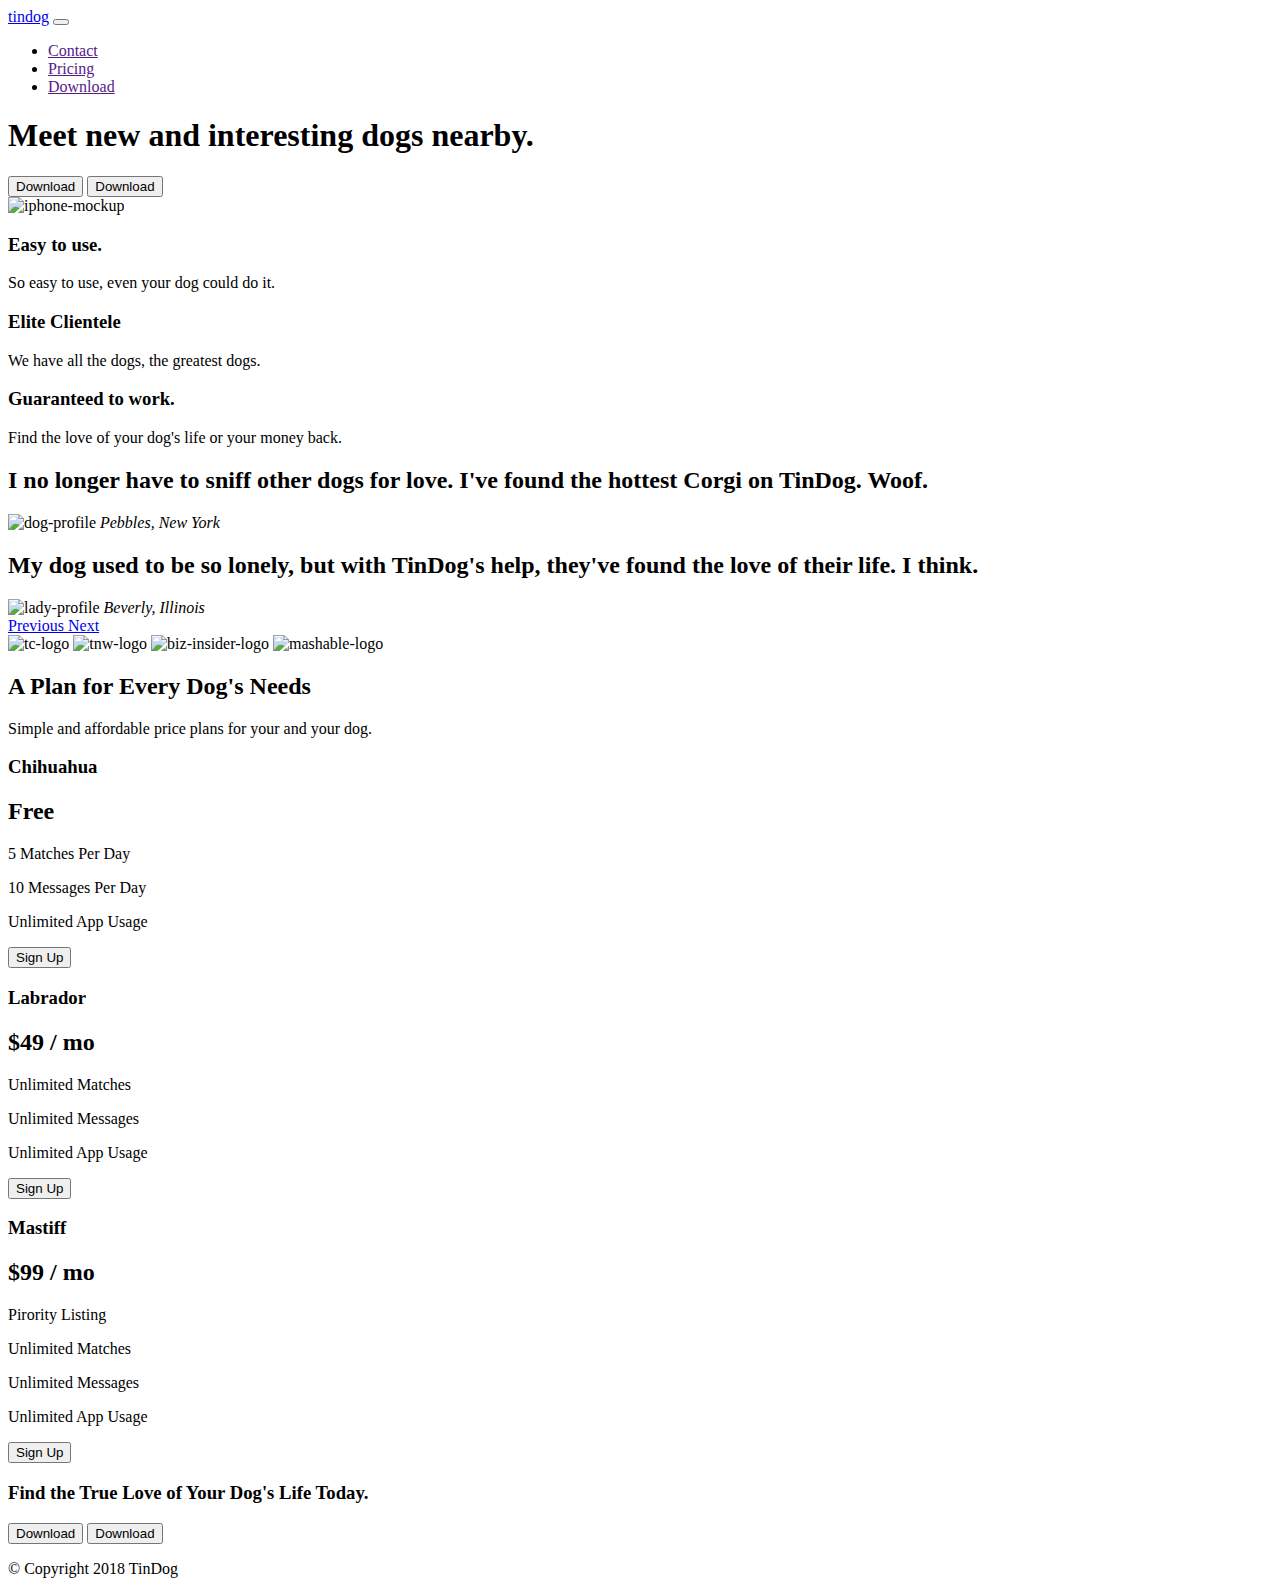
==== index.html @ eb640819 "Add files via upload" ====
<!DOCTYPE html>
<html>

<head>
  <meta charset="utf-8">
  <title>TinDog</title>
  <!-- Bootstrap Installation (CSS) -->
  <link href="https://cdn.jsdelivr.net/npm/bootstrap@5.1.3/dist/css/bootstrap.min.css" rel="stylesheet" integrity="sha384-1BmE4kWBq78iYhFldvKuhfTAU6auU8tT94WrHftjDbrCEXSU1oBoqyl2QvZ6jIW3" crossorigin="anonymous">
  <!-- CSS File Link -->
  <link rel="stylesheet" href="css/styles.css">
  <!-- Google Fonts -->
  <link rel="preconnect" href="https://fonts.googleapis.com">
  <link rel="preconnect" href="https://fonts.gstatic.com" crossorigin>
  <link href="https://fonts.googleapis.com/css2?family=Montserrat:wght@900&family=Ubuntu:wght@300&display=swap" rel="stylesheet">
  <link href="https://fonts.googleapis.com/css2?family=Ubuntu&display=swap" rel="stylesheet">
  <link href="https://fonts.googleapis.com/css2?family=Montserrat:wght@700&display=swap" rel="stylesheet">
  <link href="https://fonts.googleapis.com/css2?family=Montserrat:wght@700&display=swap" rel="stylesheet">
  <!-- Font Awesome -->
  <script src="https://kit.fontawesome.com/ca5a4d2665.js" crossorigin="anonymous"></script>
  <!-- For Media Query??? -->
  <meta name="viewport" content="width=device-width, initial-scale=1.0">
</head>

<body>

  <section id="title">
    <div class="container-fluid">

      <!-- Nav Bar -->
      <nav class="navbar navbar-expand-lg navbar-dark">



        <a class="navbar-brand " href="#">tindog</a>

        <button class="navbar-toggler" type="button" data-bs-toggle="collapse" data-bs-target="#navbarSupportedContent" aria-controls="navbarSupportedContent" aria-expanded="false" aria-label="Toggle navigation">

          <span class="navbar-toggler-icon"></span>

        </button>

        <div class="collapse navbar-collapse" id="navbarSupportedContent">

          <ul class="navbar-nav ms-auto">

            <li class="nav-item">

              <a class="nav-link" href="">Contact</a>

            </li>

            <li class="nav-item">

              <a class="nav-link" href="">Pricing</a>

            </li>

            <li class="nav-item">

              <a class="nav-link" href="">Download</a>

            </li>

          </ul>

        </div>



      </nav>




      <!-- Title -->
      <div class="  row">

        <div class="   col-lg-6">
          <h1 class="main-title">Meet new and interesting dogs nearby.</h1>
          <button type="button" class="btn btn-dark btn-lg download-button"><i class="fab fa-apple"></i> Download</button>
          <button type="button" class="btn btn-outline-light btn-lg download-button"><i class="fab fa-google-play"></i> Download</button>
        </div>
        <div class="title-image-div col-lg-6">
          <img class="title-image" src="images/iphone6.png" alt="iphone-mockup">
        </div>

      </div>

    </div>
  </section>


  <!-- Features -->

  <section id="features">


    <div class="features-div features-row row">

      <div class="col-lg-4  ">
        <i class=" features-icon fas fa-check-circle fa-4x"></i>
        <h3>Easy to use.</h3>
        <p class="features-p">So easy to use, even your dog could do it.</p>

      </div>

      <div class="col-lg-4  ">
        <i class=" features-icon fas fa-bullseye fa-4x"></i>
        <h3>Elite Clientele</h3>
        <p class="features-p">We have all the dogs, the greatest dogs.</p>
      </div>

      <div class="col-lg-4  ">
        <i class=" features-icon fas fa-heart fa-4x"></i>
        <h3>Guaranteed to work.</h3>
        <p class="features-p">Find the love of your dog's life or your money back.</p>
      </div>
    </div>

  </section>


  <!-- Testimonials -->

  <section id="testimonials">

    <div id="testimonial-carousel" class="carousel slide" data-bs-ride="false">

      <div class="carousel-inner">

        <div class="carousel-item active">

          <h2>I no longer have to sniff other dogs for love. I've found the hottest Corgi on TinDog. Woof.</h2>
          <img class="testimonial-image" src="images/dog-img.jpg" alt="dog-profile">
          <em>Pebbles, New York</em>

        </div>

        <div class="carousel-item">

          <h2>My dog used to be so lonely, but with TinDog's help, they've found the love of their life. I think.</h2>
          <img class="testimonial-image" src="images/lady-img.jpg" alt="lady-profile">
          <em>Beverly, Illinois</em>

        </div>



      </div>

      <a class="carousel-control-prev" href="#testimonial-carousel" role="button" data-bs-slide="prev">

        <span class="carousel-control-prev-icon" aria-hidden="true"></span>

        <span class="visually-hidden">Previous</span>

      </a>

      <a class="carousel-control-next" href="#testimonial-carousel" role="button" data-bs-slide="next">

        <span class="carousel-control-next-icon" aria-hidden="true"></span>

        <span class="visually-hidden">Next</span>

      </a>

    </div>





  </section>


  <!-- Press -->

  <section id="press">
    <img class="press-logo" src="images/techcrunch.png" alt="tc-logo">
    <img class="press-logo" src="images/tnw.png" alt="tnw-logo">
    <img class="press-logo" src="images/bizinsider.png" alt="biz-insider-logo">
    <img class="press-logo" src="images/mashable.png" alt="mashable-logo">

  </section>


  <!-- Pricing -->

  <section id="pricing">

    <h2>A Plan for Every Dog's Needs</h2>
    <p>Simple and affordable price plans for your and your dog.</p>

    <div class="row">

      <div class="pricing-card col-lg-4 col-md-6">

        <div class=" card text-center">

          <div class="card-header">

            <h3>Chihuahua</h3>

          </div>

          <div class="card-body">

            <h2>Free</h2>
            <p>5 Matches Per Day</p>
            <p>10 Messages Per Day</p>
            <p class="avoid-ocd">Unlimited App Usage</p>
            <div class="d-grid gap-2">

              <button type="button" class="btn btn-outline-dark btn-lg">Sign Up</button>

            </div>

          </div>

        </div>
      </div>

      <div class="pricing-card col-lg-4 col-md-6">

        <div class=" card text-center">

          <div class="card-header">

            <h3>Labrador</h3>

          </div>

          <div class="card-body">

            <h2>$49 / mo</h2>
            <p>Unlimited Matches</p>
            <p>Unlimited Messages</p>
            <p class="avoid-ocd">Unlimited App Usage</p>

            <div class="d-grid gap-2">

              <button type="button" class="btn btn-dark btn-lg">Sign Up</button>

            </div>

          </div>

        </div>

      </div>

      <div class="pricing-card col-lg-4">

        <div class=" card text-center">

          <div class="card-header">

            <h3>Mastiff</h3>

          </div>
          <div class="card-body">

            <h2>$99 / mo</h2>
            <p>Pirority Listing</p>
            <p>Unlimited Matches</p>
            <p>Unlimited Messages</p>
            <p>Unlimited App Usage</p>

            <div class="d-grid gap-2">

              <button type="button" class="btn btn-dark btn-lg">Sign Up</button>

            </div>

          </div>

        </div>
      </div>
    </div>
  </section>


  <!-- Call to Action -->

  <section id="cta">
<div class="container-fluid">

  <h3 class="ending-h3">Find the True Love of Your Dog's Life Today.</h3>
  <button class="ending-button btn btn-dark btn-lg" type="button"><i class="fab fa-apple"></i> Download</button>
  <button class="ending-button btn btn-light btn-lg" type="button"><i class="fab fa-google-play"></i> Download</button>

</div>


  </section>


  <!-- Footer -->

  <footer class="container-fluid" id="footer">
    <i class="final-icons fab fa-twitter "></i>
    <i class="final-icons fab fa-facebook "></i>
    <i class="final-icons fab fa-instagram "></i>
    <i class="final-icons fas fa-envelope "></i>
    <p>© Copyright 2018 TinDog</p>

  </footer>
  <!-- Bootstrap Installation (Javascript) -->
  <script src="https://cdn.jsdelivr.net/npm/bootstrap@5.0.2/dist/js/bootstrap.bundle.min.js" integrity="sha384-MrcW6ZMFYlzcLA8Nl+NtUVF0sA7MsXsP1UyJoMp4YLEuNSfAP+JcXn/tWtIaxVXM" crossorigin="anonymous"></script>
</body>

</html>
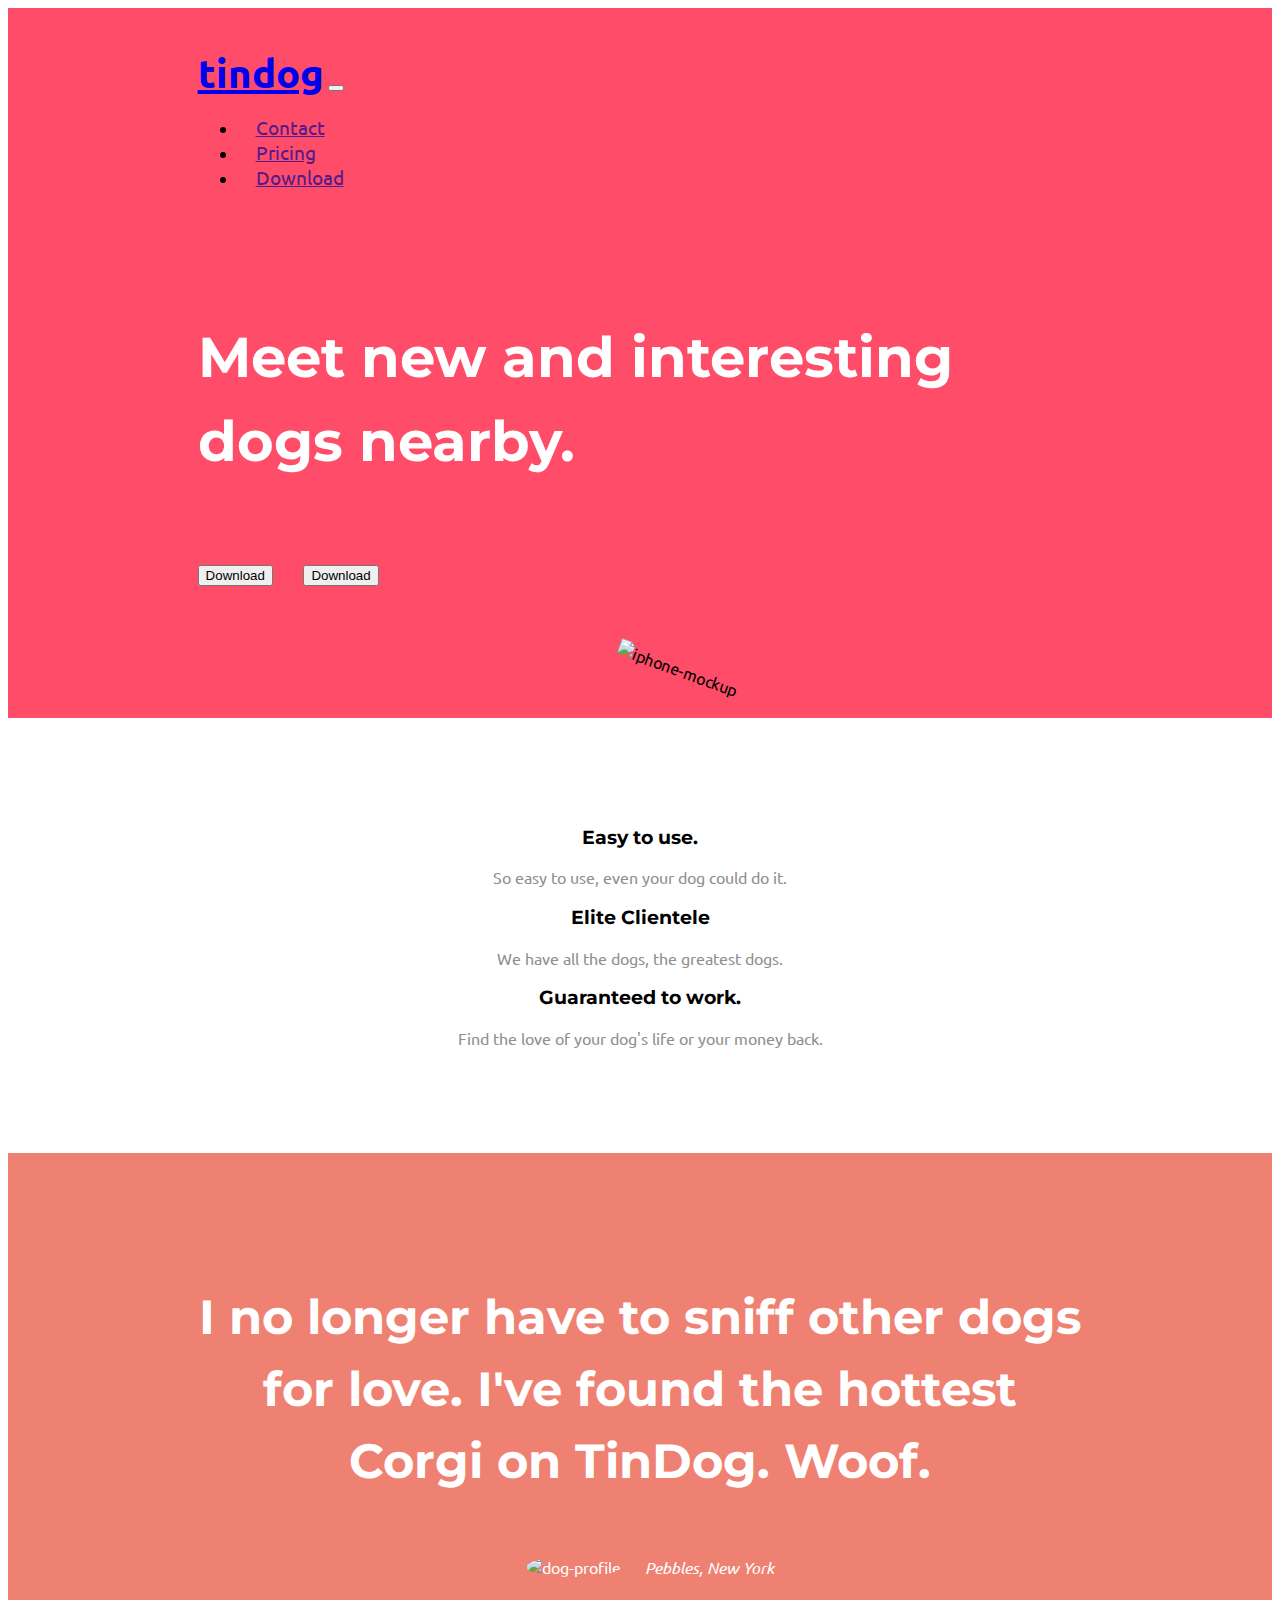
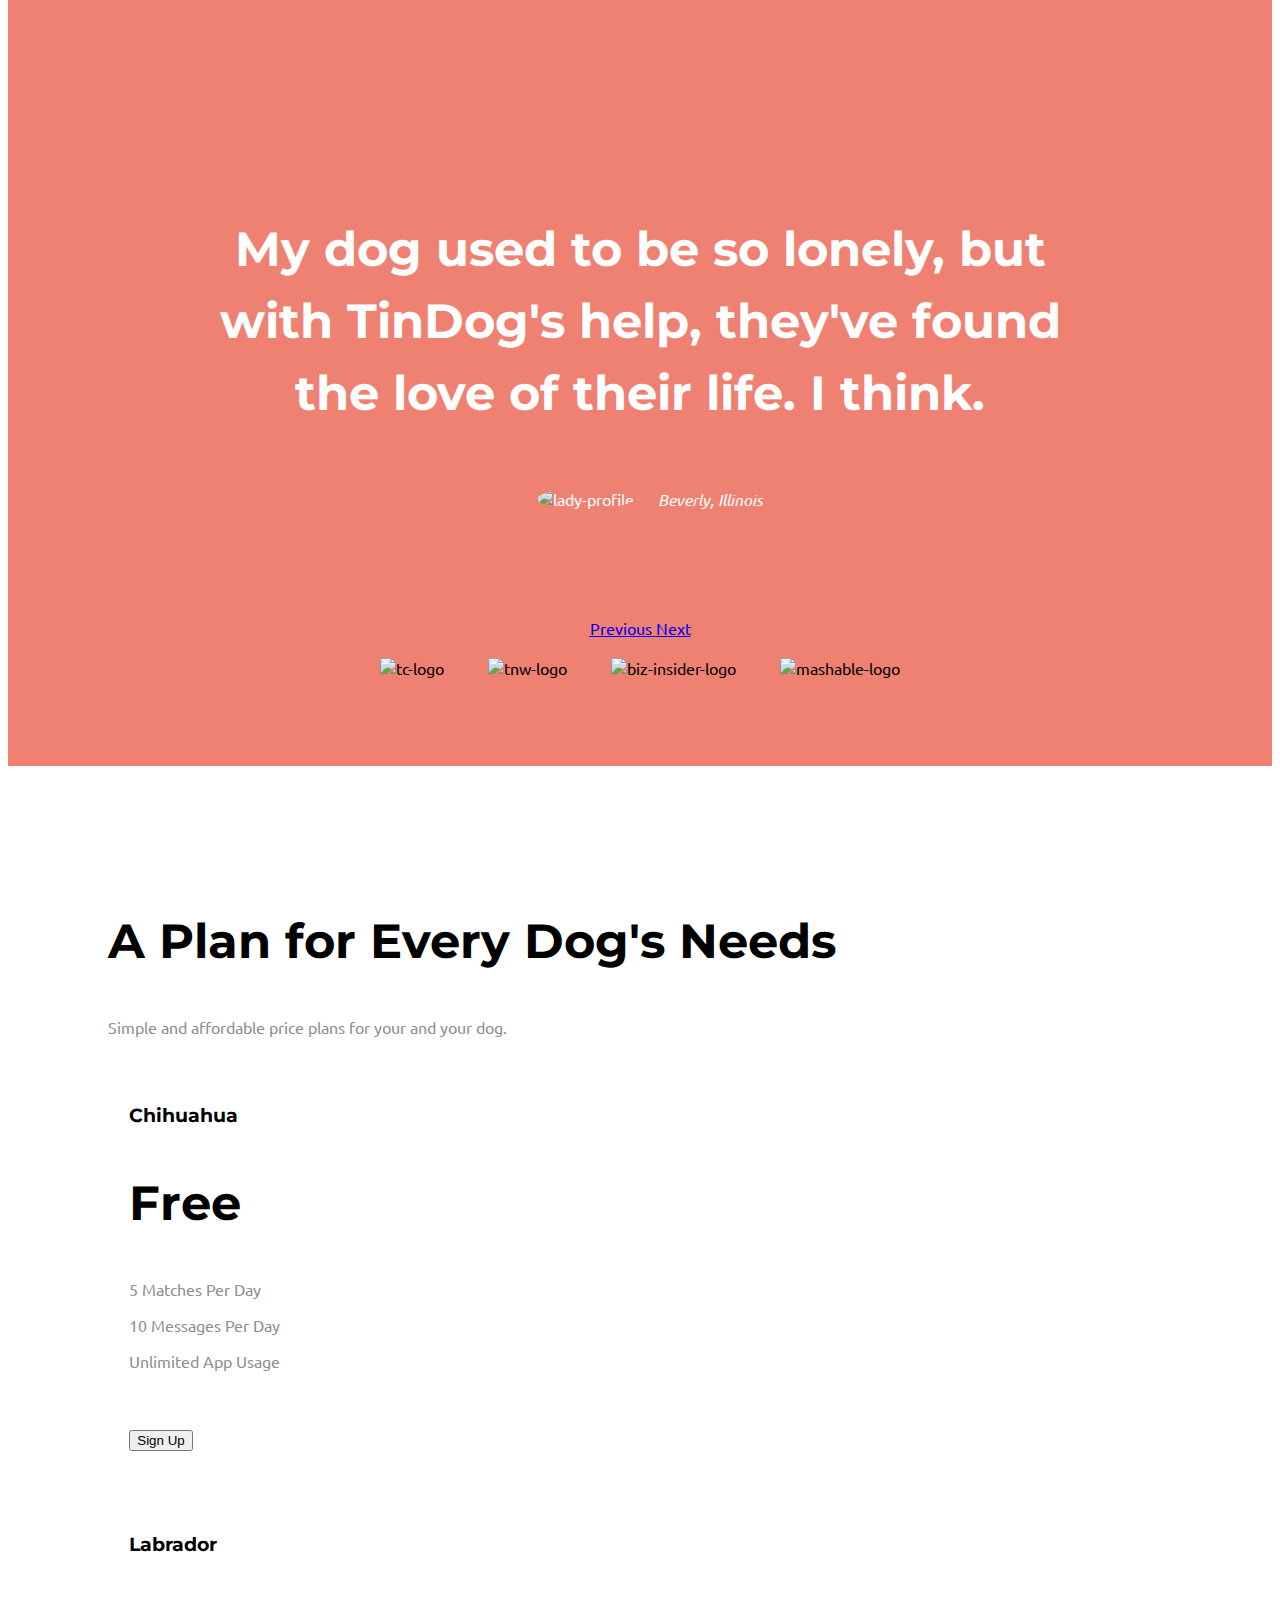
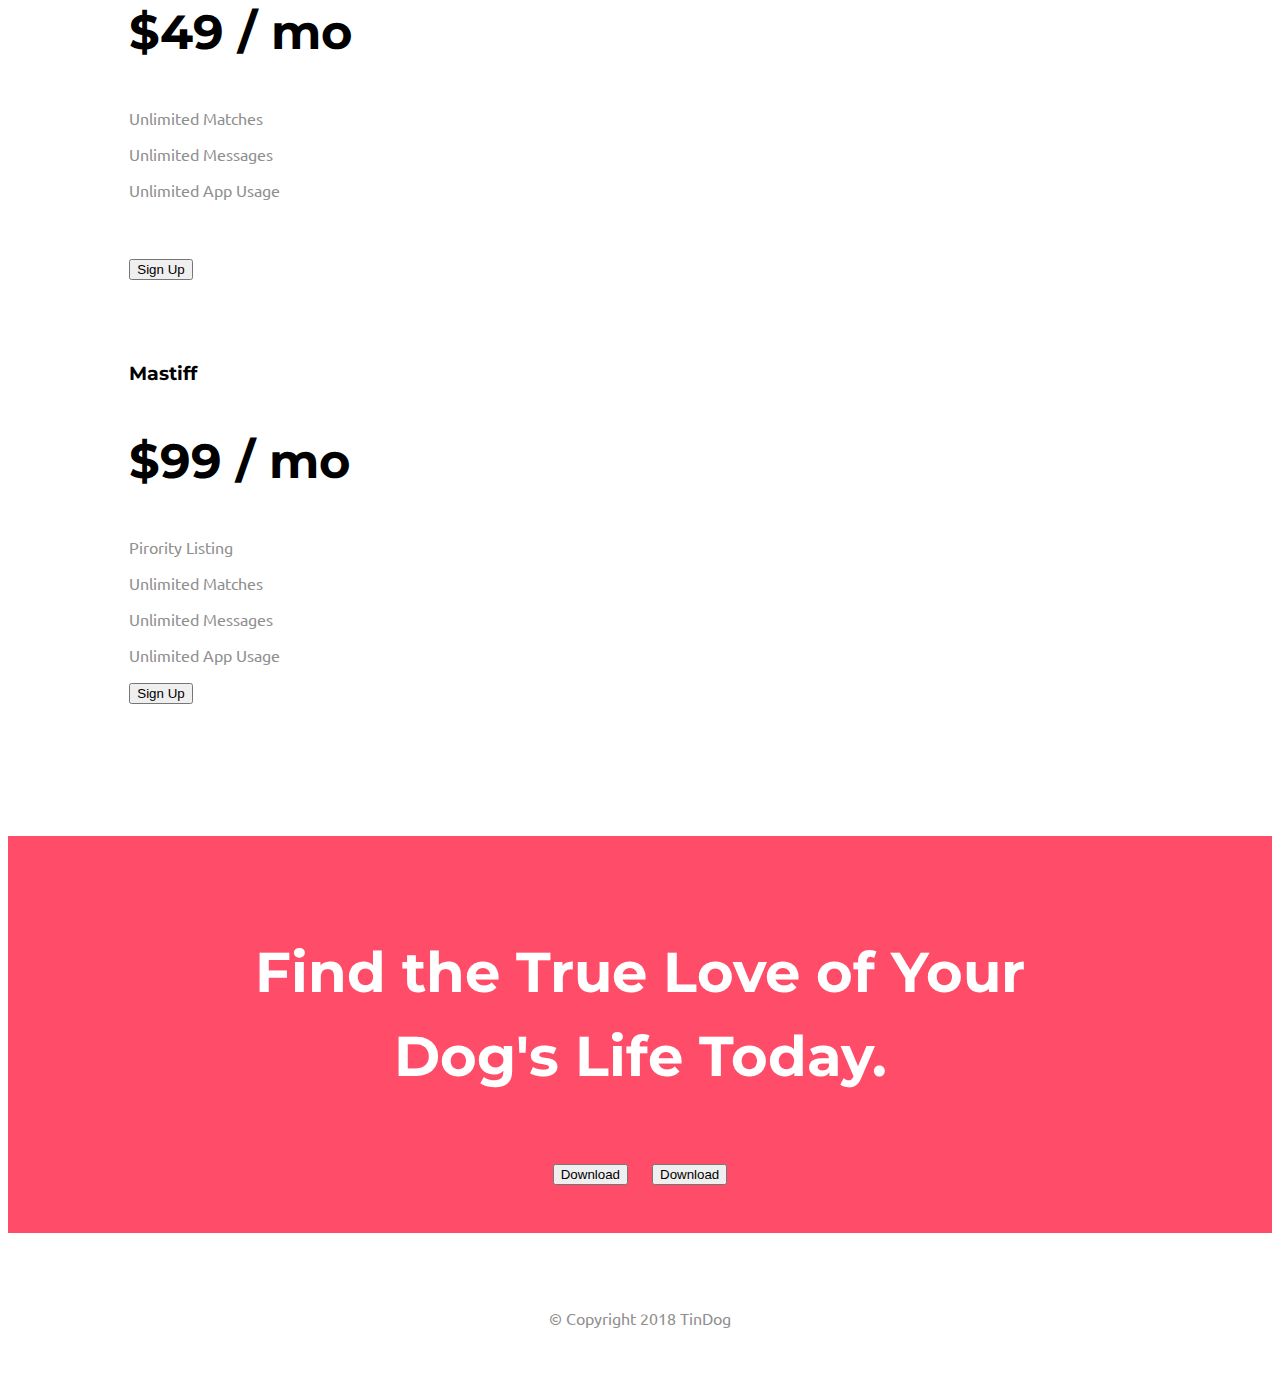
==== commit 6205e136: "Update index.html" ====
--- a/index.html
+++ b/index.html
@@ -7,7 +7,7 @@
   <!-- Bootstrap Installation (CSS) -->
   <link href="https://cdn.jsdelivr.net/npm/bootstrap@5.1.3/dist/css/bootstrap.min.css" rel="stylesheet" integrity="sha384-1BmE4kWBq78iYhFldvKuhfTAU6auU8tT94WrHftjDbrCEXSU1oBoqyl2QvZ6jIW3" crossorigin="anonymous">
   <!-- CSS File Link -->
-  <link rel="stylesheet" href="css/styles.css">
+  <link rel="stylesheet" href="styles.css">
   <!-- Google Fonts -->
   <link rel="preconnect" href="https://fonts.googleapis.com">
   <link rel="preconnect" href="https://fonts.gstatic.com" crossorigin>
--- a/styles.css
+++ b/styles.css
@@ -0,0 +1,138 @@
+#title{background-color: #ff4c68;}
+.main-title{
+font-family: 'Montserrat', sans-serif;
+font-size: 3.5rem;
+line-height: 1.5;
+color: white;
+}
+p{color: #8f8f8f;}
+.container-fluid{
+  padding: 3% 15%;
+}
+body{font-family: 'Ubuntu', sans-serif;}
+
+/* Navagination Bar */
+
+.navbar-brand{font-family: 'Ubuntu', sans-serif;
+font-size: 2.5rem;
+font-weight: bold;
+}
+.navbar {
+padding:0 0 4.5rem;
+}
+.nav-item{padding: 0 18px;}
+.nav-link{
+  font-size: 1.2rem;
+  }
+
+/* Download Buttons */
+.download-button{
+  margin: 5% 3% 5% 0;
+}
+
+/* Title Image */
+
+.title-image{
+  transform: rotate(20deg);
+position: absolute;
+width: 250px;
+right: 25%;
+
+
+}
+.title-image-div{
+position: relative;
+padding-top: 50px;
+}
+/* Features */
+#features{
+  padding: 7% 15%;
+  background-color: white;
+  position: relative;
+  z-index: 1;
+}
+.features-div{
+}
+h3{font-family: 'Montserrat', sans-serif;
+}
+.features-p{color: #8f8f8f;
+}
+.features-icon{color: #ef8172;
+  padding-bottom: 3%;
+}
+.features-icon:hover{color: #ff4c68;}
+#features{text-align: center;}
+
+ /* Testimonials */
+ #testimonials{
+
+   text-align: center;
+   background-color: #ef8172;
+   color: #fff;
+ }
+h2{
+font-family: 'Montserrat', sans-serif;
+font-size: 3rem;
+line-height: 1.5;
+}
+.testimonial-image{
+  width: 10%;
+  border-radius: 100%;
+  margin: 20px;
+}
+/* Press */
+#press{
+  background-color: #ef8172;
+  text-align: center;
+  padding-bottom: 3%;
+}
+.press-logo{
+  width: 15%;
+  margin: 20px 20px 50px;
+}
+.carousel-item{
+padding: 7% 15%;
+}
+.avoid-ocd{
+  margin-bottom: 57px;
+}
+/* Pricing */
+#pricing{
+  padding: 100px;
+}
+.pricing-card{
+  padding: 3% 2%;
+}
+
+/* Cta (Last Section) */
+#cta{
+
+  background-color: #ff4c68;
+  text-align: center;
+}
+.ending-h3{
+  font-family: 'Montserrat', sans-serif;
+  font-size: 3.5rem;
+  line-height: 1.5;
+  color: white;
+
+}
+.ending-button{margin: 10px 10px;}
+
+/* Footer */
+#footer{text-align: center;}
+.final-icons{
+  margin: 10px 15px;
+}
+
+
+/* Media Queries */
+@media (max-width: 1028px) {
+
+  #title{text-align: center;}
+
+  .title-image{
+    transform: rotate(0deg);
+    position: static;
+  }
+}
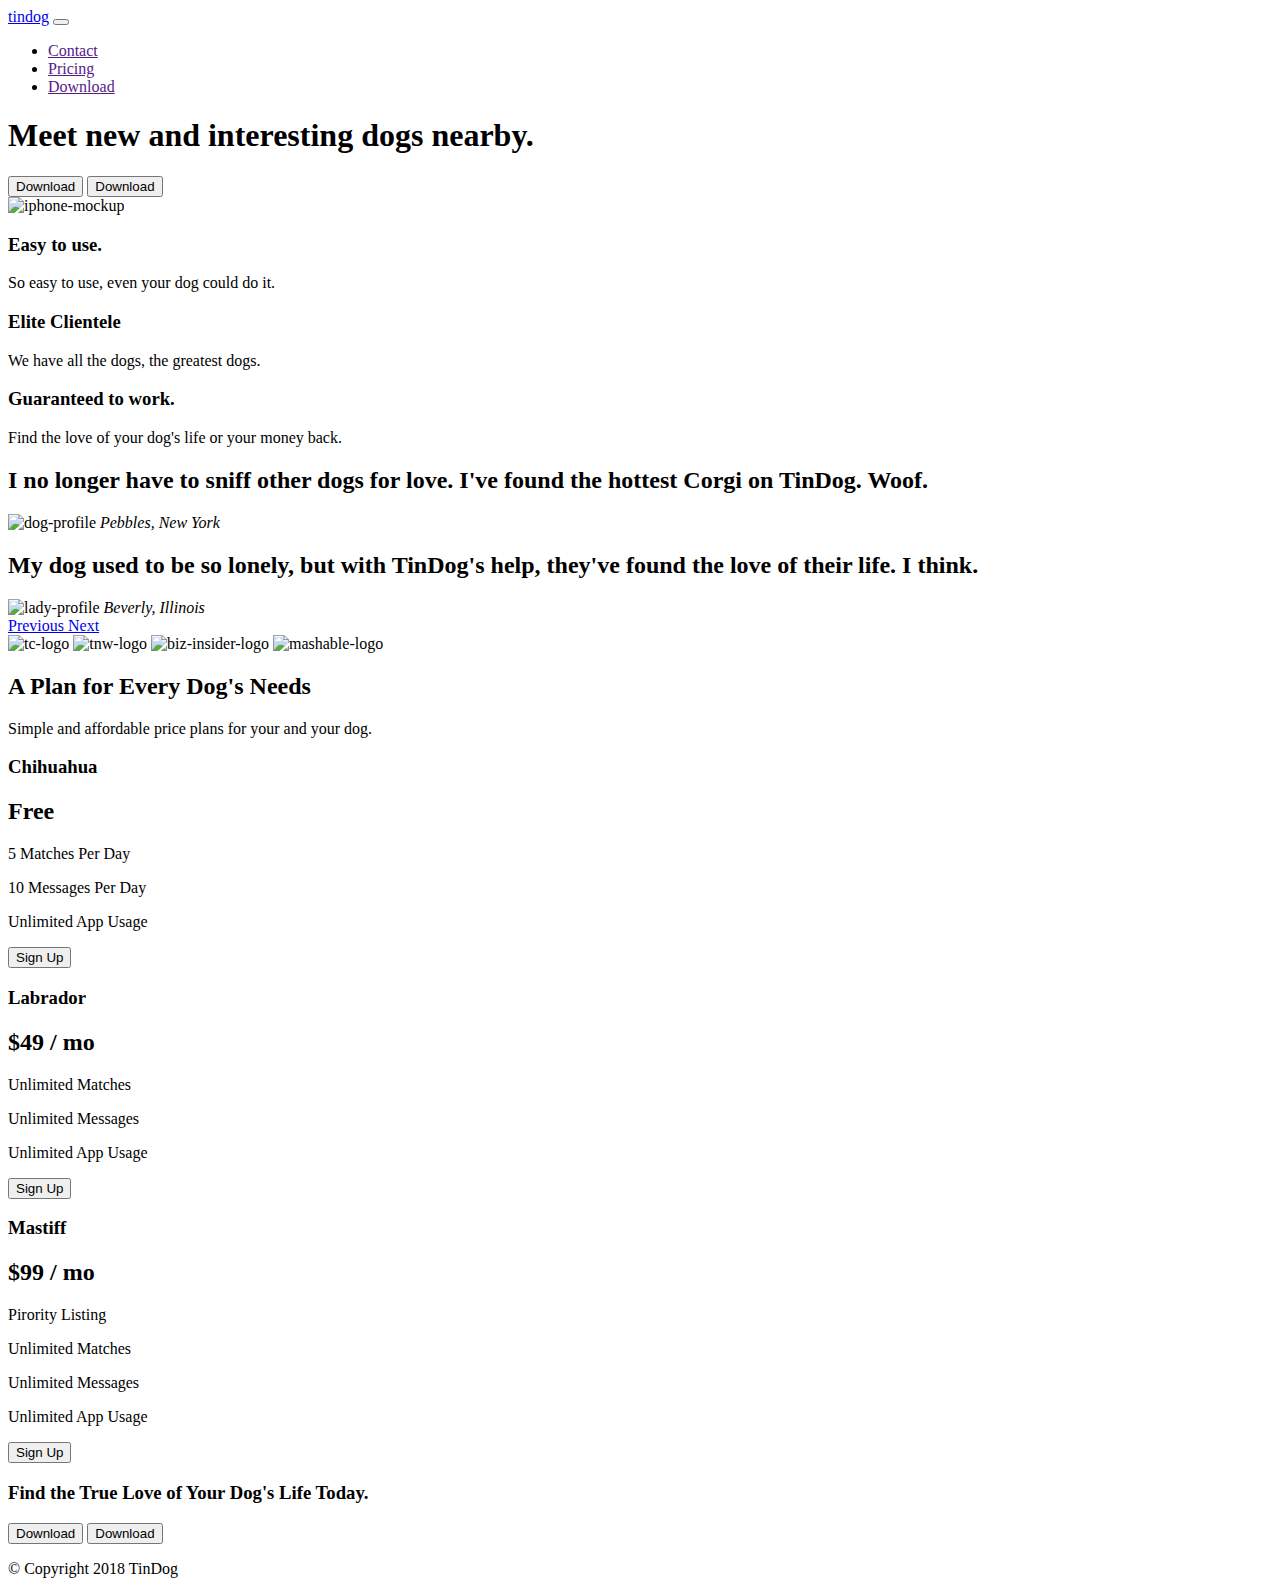
==== commit 68753b7b: "Update index.html" ====
--- a/index.html
+++ b/index.html
@@ -7,7 +7,7 @@
   <!-- Bootstrap Installation (CSS) -->
   <link href="https://cdn.jsdelivr.net/npm/bootstrap@5.1.3/dist/css/bootstrap.min.css" rel="stylesheet" integrity="sha384-1BmE4kWBq78iYhFldvKuhfTAU6auU8tT94WrHftjDbrCEXSU1oBoqyl2QvZ6jIW3" crossorigin="anonymous">
   <!-- CSS File Link -->
-  <link rel="stylesheet" href="styles.css">
+  <link rel="stylesheet" type=“text/css” href="styles.css">
   <!-- Google Fonts -->
   <link rel="preconnect" href="https://fonts.googleapis.com">
   <link rel="preconnect" href="https://fonts.gstatic.com" crossorigin>
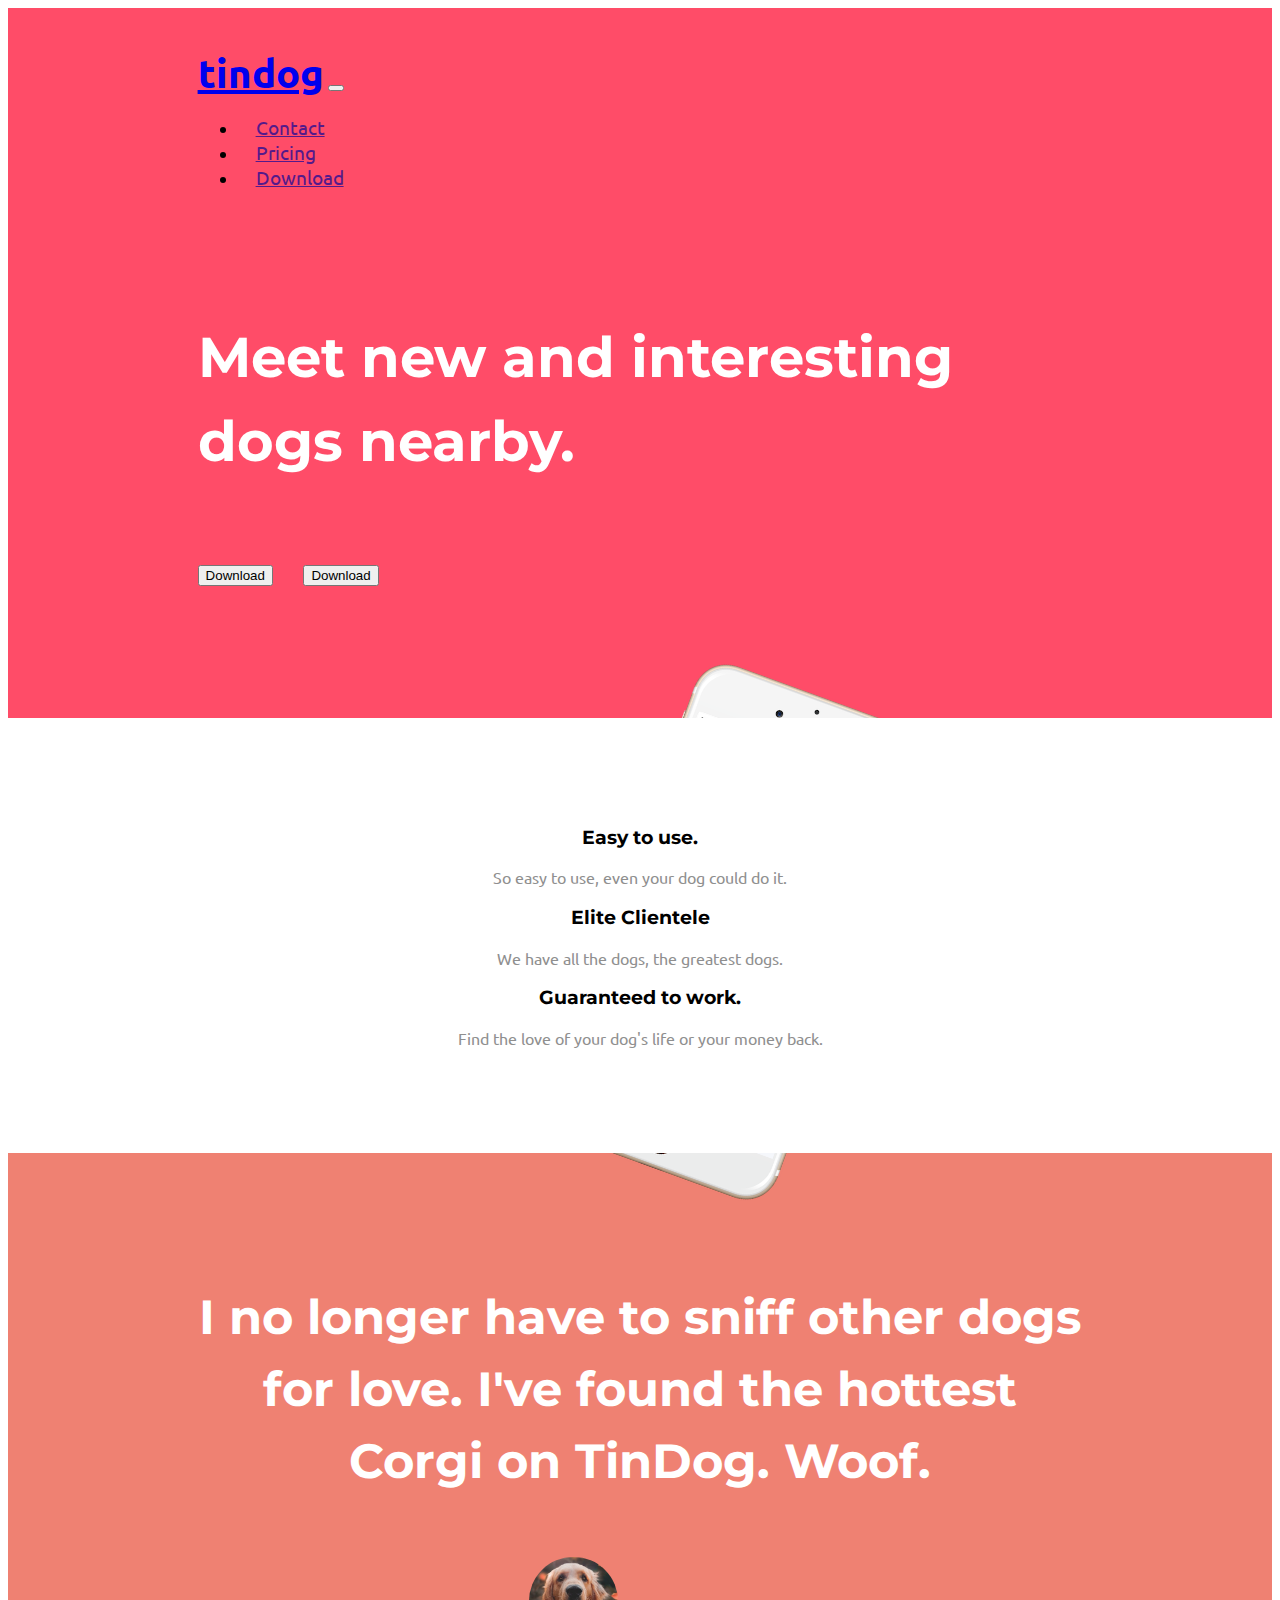
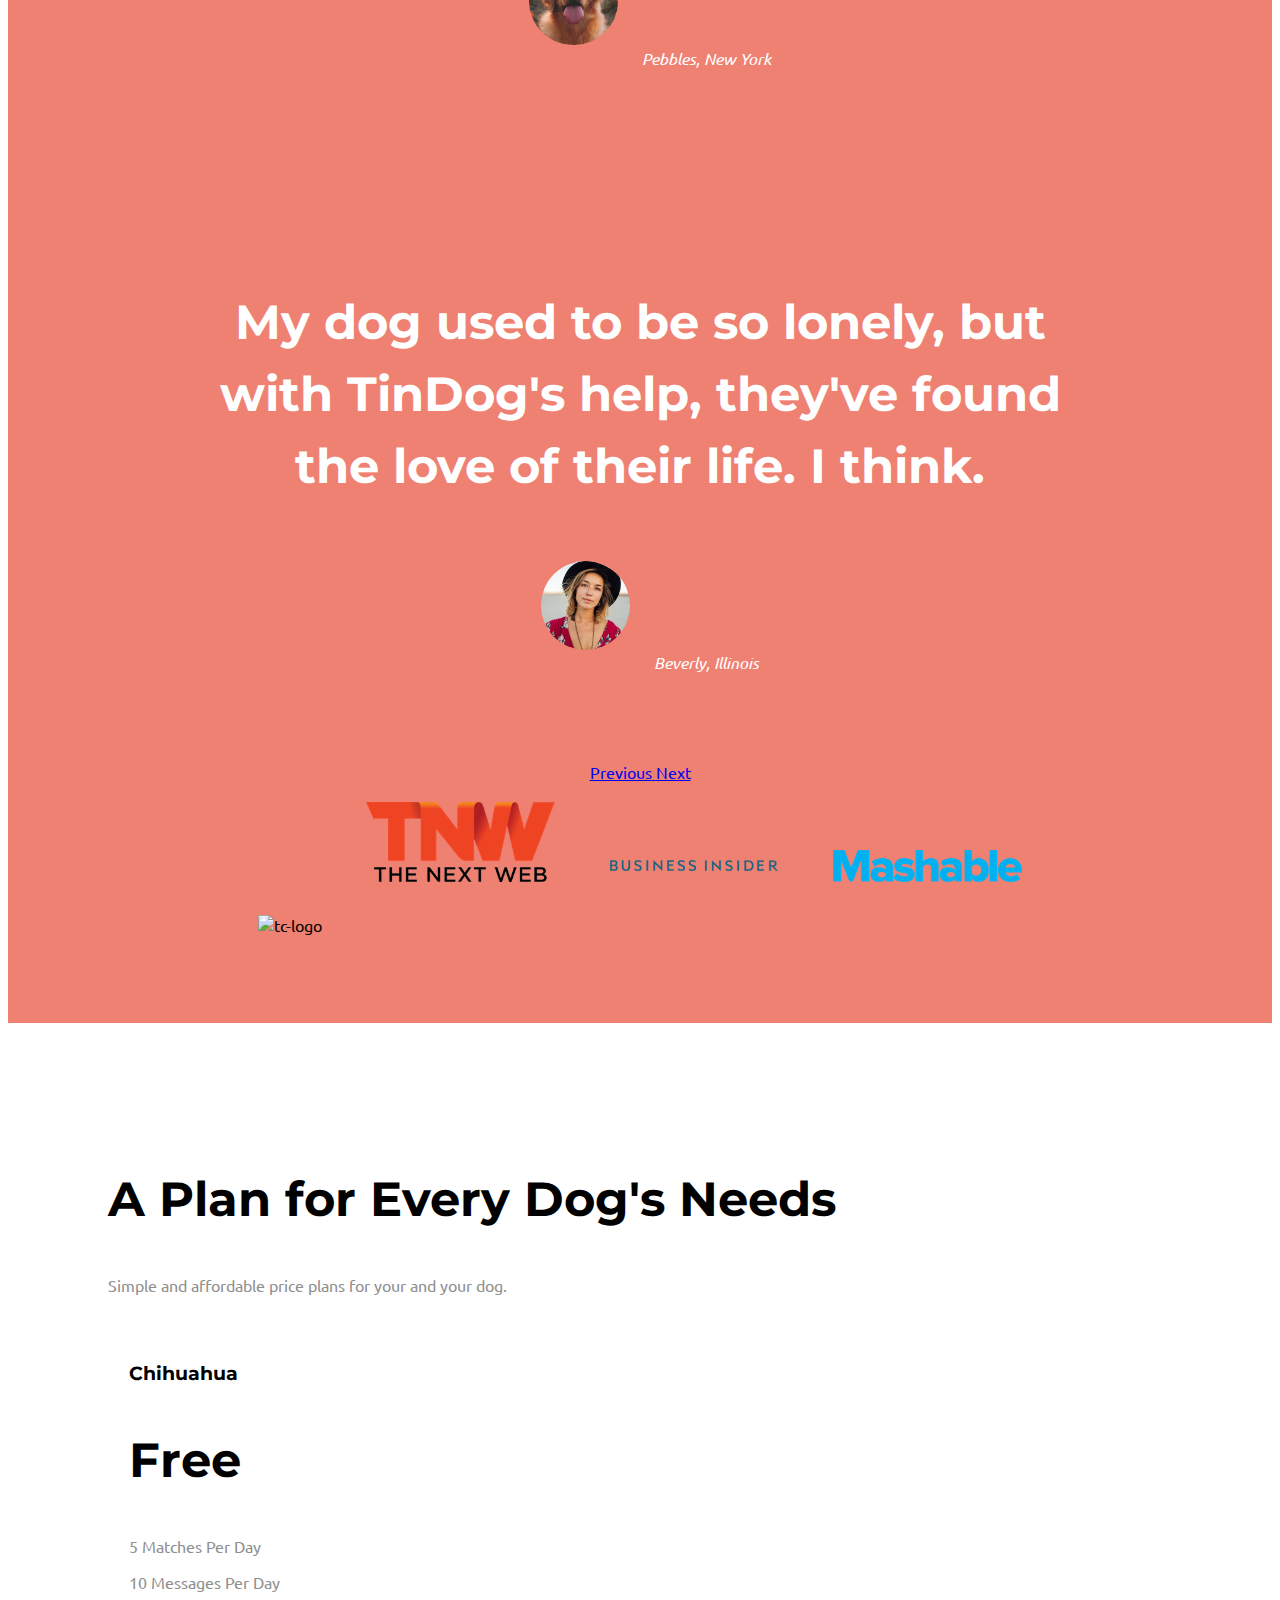
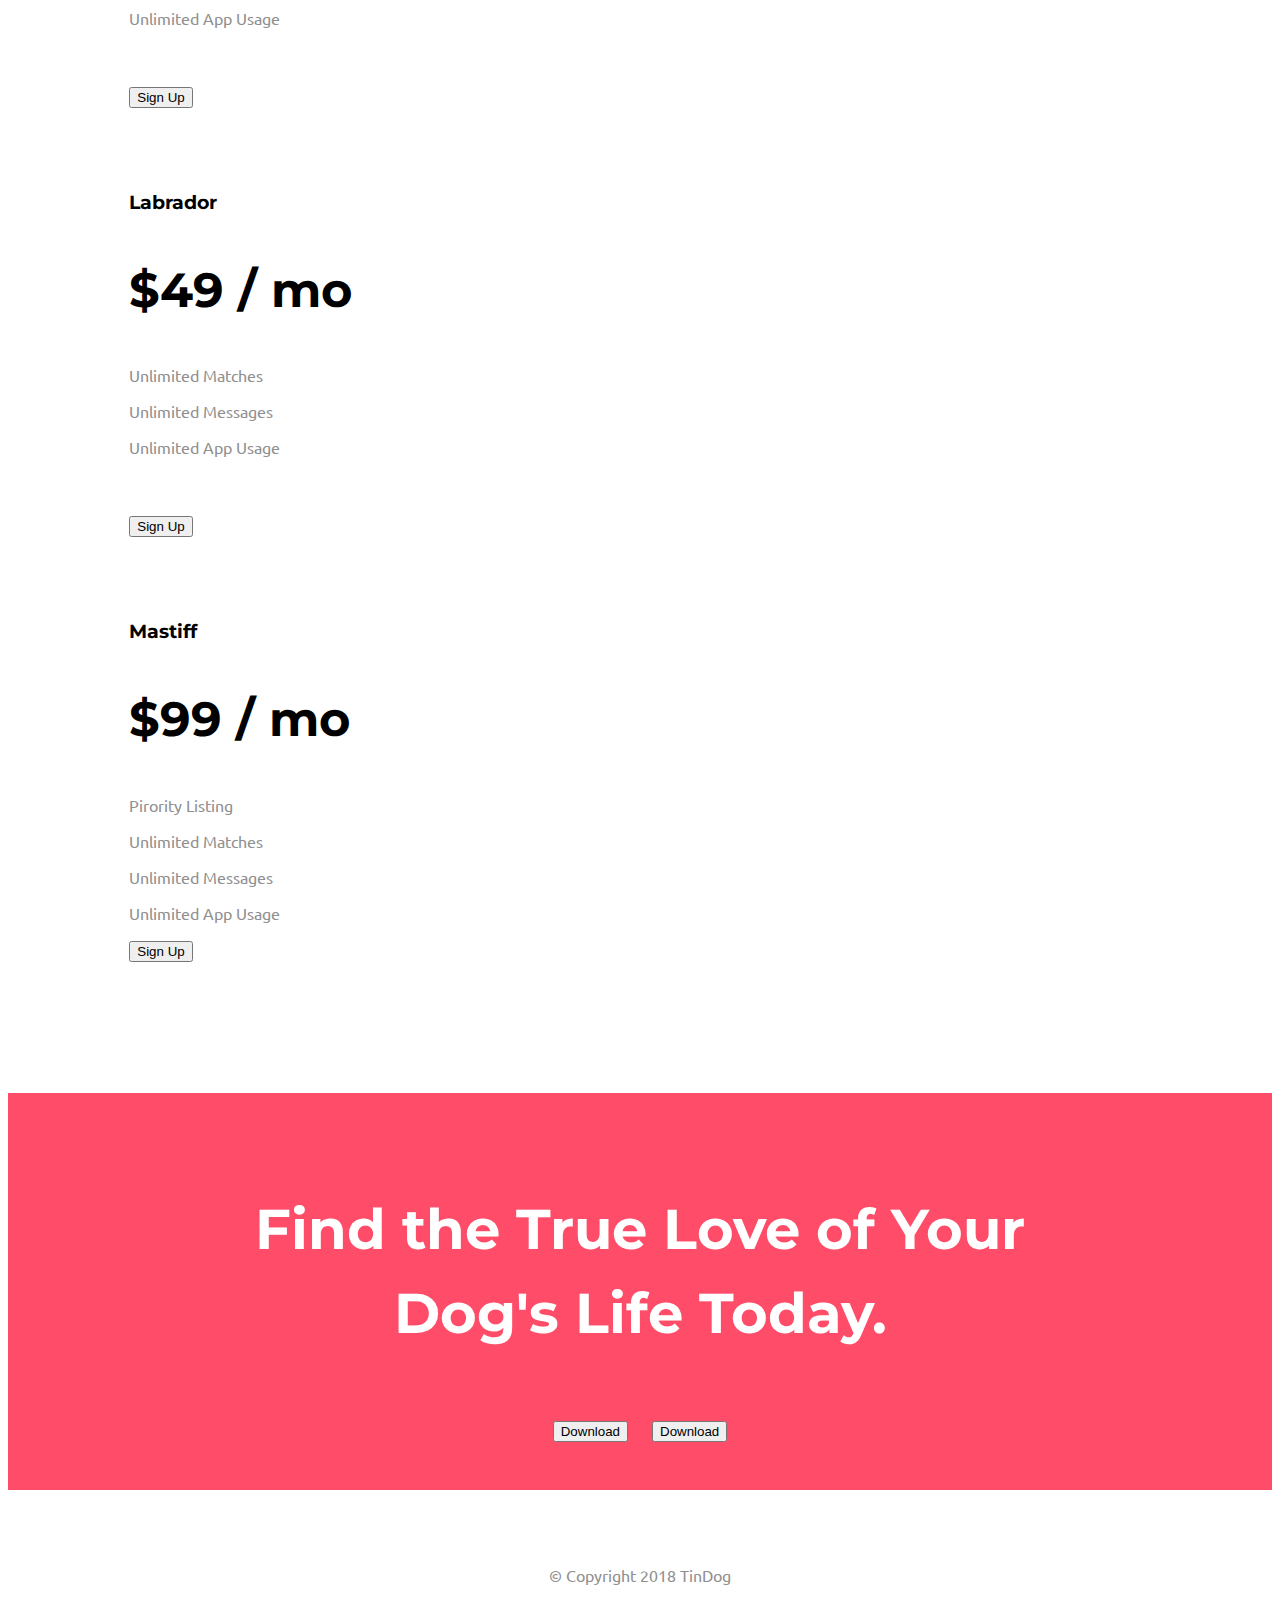
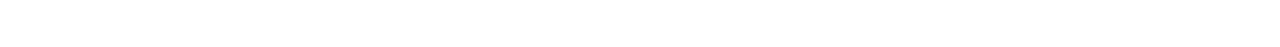
==== commit 970e49d0: "Add files via upload" ====
--- a/index.html
+++ b/index.html
@@ -7,7 +7,7 @@
   <!-- Bootstrap Installation (CSS) -->
   <link href="https://cdn.jsdelivr.net/npm/bootstrap@5.1.3/dist/css/bootstrap.min.css" rel="stylesheet" integrity="sha384-1BmE4kWBq78iYhFldvKuhfTAU6auU8tT94WrHftjDbrCEXSU1oBoqyl2QvZ6jIW3" crossorigin="anonymous">
   <!-- CSS File Link -->
-  <link rel="stylesheet" type=“text/css” href="styles.css">
+  <link rel="stylesheet" href="css/styles.css">
   <!-- Google Fonts -->
   <link rel="preconnect" href="https://fonts.googleapis.com">
   <link rel="preconnect" href="https://fonts.gstatic.com" crossorigin>
--- a/css/styles.css
+++ b/css/styles.css
@@ -0,0 +1,138 @@
+#title{background-color: #ff4c68;}
+.main-title{
+font-family: 'Montserrat', sans-serif;
+font-size: 3.5rem;
+line-height: 1.5;
+color: white;
+}
+p{color: #8f8f8f;}
+.container-fluid{
+  padding: 3% 15%;
+}
+body{font-family: 'Ubuntu', sans-serif;}
+
+/* Navagination Bar */
+
+.navbar-brand{font-family: 'Ubuntu', sans-serif;
+font-size: 2.5rem;
+font-weight: bold;
+}
+.navbar {
+padding:0 0 4.5rem;
+}
+.nav-item{padding: 0 18px;}
+.nav-link{
+  font-size: 1.2rem;
+  }
+
+/* Download Buttons */
+.download-button{
+  margin: 5% 3% 5% 0;
+}
+
+/* Title Image */
+
+.title-image{
+  transform: rotate(20deg);
+position: absolute;
+width: 250px;
+right: 25%;
+
+
+}
+.title-image-div{
+position: relative;
+padding-top: 50px;
+}
+/* Features */
+#features{
+  padding: 7% 15%;
+  background-color: white;
+  position: relative;
+  z-index: 1;
+}
+.features-div{
+}
+h3{font-family: 'Montserrat', sans-serif;
+}
+.features-p{color: #8f8f8f;
+}
+.features-icon{color: #ef8172;
+  padding-bottom: 3%;
+}
+.features-icon:hover{color: #ff4c68;}
+#features{text-align: center;}
+
+ /* Testimonials */
+ #testimonials{
+
+   text-align: center;
+   background-color: #ef8172;
+   color: #fff;
+ }
+h2{
+font-family: 'Montserrat', sans-serif;
+font-size: 3rem;
+line-height: 1.5;
+}
+.testimonial-image{
+  width: 10%;
+  border-radius: 100%;
+  margin: 20px;
+}
+/* Press */
+#press{
+  background-color: #ef8172;
+  text-align: center;
+  padding-bottom: 3%;
+}
+.press-logo{
+  width: 15%;
+  margin: 20px 20px 50px;
+}
+.carousel-item{
+padding: 7% 15%;
+}
+.avoid-ocd{
+  margin-bottom: 57px;
+}
+/* Pricing */
+#pricing{
+  padding: 100px;
+}
+.pricing-card{
+  padding: 3% 2%;
+}
+
+/* Cta (Last Section) */
+#cta{
+
+  background-color: #ff4c68;
+  text-align: center;
+}
+.ending-h3{
+  font-family: 'Montserrat', sans-serif;
+  font-size: 3.5rem;
+  line-height: 1.5;
+  color: white;
+
+}
+.ending-button{margin: 10px 10px;}
+
+/* Footer */
+#footer{text-align: center;}
+.final-icons{
+  margin: 10px 15px;
+}
+
+
+/* Media Queries */
+@media (max-width: 1028px) {
+
+  #title{text-align: center;}
+
+  .title-image{
+    transform: rotate(0deg);
+    position: static;
+  }
+}
